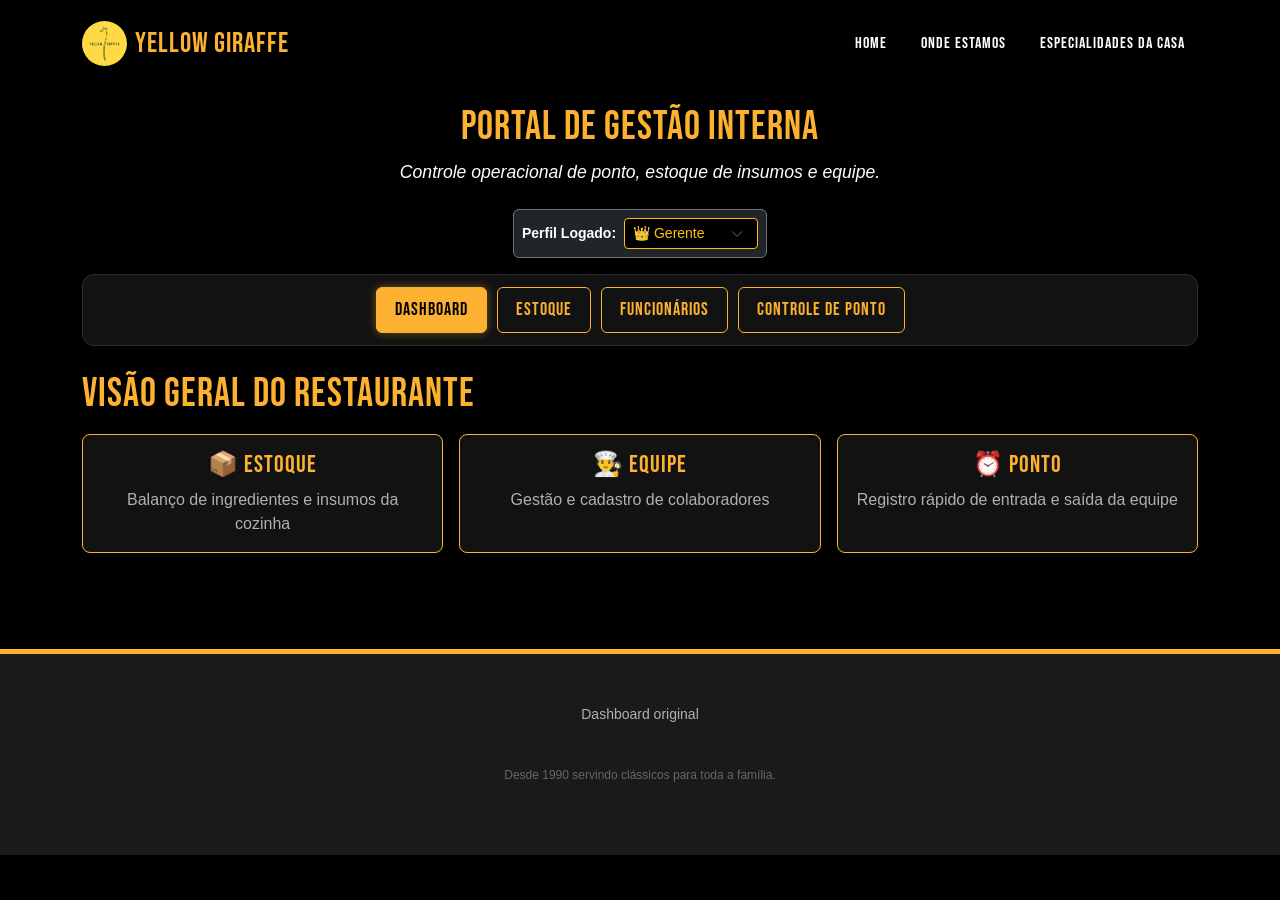
==== dashboard.html @ 7cdb4f44 "visualizacao por cargo" ====
<!doctype html>
<html lang="pt-br">
<head>
    <meta charset="utf-8">
    <meta name="viewport" content="width=device-width, initial-scale=1">
    <title>Yellow Giraffe - Área do Funcionário</title>

    <!-- BOOTSTRAP 5.2.3 -->
    <link href="https://cdn.jsdelivr.net/npm/bootstrap@5.2.3/dist/css/bootstrap.min.css" rel="stylesheet">

    <!-- FONTES E ESTILOS -->
    <link rel="preconnect" href="https://fonts.googleapis.com">
    <link rel="preconnect" href="https://fonts.gstatic.com" crossorigin>
    <link href="https://fonts.googleapis.com/css2?family=Bebas+Neue&display=swap" rel="stylesheet">
    <link rel="stylesheet" href="style.css">

    <link rel="icon" type="image/x-icon" href="yellowgiraffelogo.jpg">
</head>

<body>

    <!-- NAVBAR -->
    <nav class="navbar navbar-expand-lg bg-transparent navbar-dark pt-3 px-4"> 
        <div class="container">
            <a class="navbar-brand d-flex align-items-center gap-2" href="index.html">
                <img src="./imgs/yellowgiraffelogo.jpg" alt="Logo" width="45" height="45" class="rounded-circle">
                <span class="yellow-titulo fs-3">YELLOW GIRAFFE</span>
            </a>

            <button class="navbar-toggler" type="button" data-bs-toggle="collapse" data-bs-target="#navbarNav">
                <span class="navbar-toggler-icon"></span>
            </button>
            <div class="collapse navbar-collapse" id="navbarNav">
                <ul class="navbar-nav ms-auto align-items-center gap-2">
                    <li class="nav-item">
                        <a class="nav-link" href="index.html">HOME</a>
                    </li>
                    <li class="nav-item">
                        <a class="nav-link" href="ondeEstamos.html">ONDE ESTAMOS</a>
                    </li>
                    <li class="nav-item">
                        <a class="nav-link" href="principaisOp.html">ESPECIALIDADES DA CASA</a>
                    </li>
                </ul>
            </div>
        </div>
    </nav>

    <!-- HEADER DO PORTAL -->
    <div class="container text-center my-4">
        <h1 class="yellow-titulo display-4">PORTAL DE GESTÃO INTERNA</h1>
        <p class="yellow-text">Controle operacional de ponto, estoque de insumos e equipe.</p>
    </div>

    <!-- SELETOR DE SIMULAÇÃO DE CARGO -->
    <div class="container text-center mb-3">
        <div class="d-inline-flex align-items-center gap-2 bg-dark p-2 rounded border border-secondary">
            <label class="text-white small mb-0 fw-bold">Perfil Logado:</label>
            <select id="cargoAtivo" class="form-select form-select-sm w-auto bg-black text-warning border-warning" onchange="trocarCargo(this.value)">
                <option value="Gerente">👑 Gerente</option>
                <option value="Copeiro">🍽️ Copeiro</option>
                <option value="Cozinheiro">👨‍🍳 Cozinheiro</option>
            </select>
        </div>
    </div>

    <!-- ABAS DE NAVEGAÇÃO INTERNA -->
    <div class="container mb-4">
        <div class="portal-tabs">
            <button class="portal-tab-btn active" onclick="mostrarTela('dashboard', this)">DASHBOARD</button>
            <button class="portal-tab-btn" onclick="mostrarTela('estoque', this)">ESTOQUE</button>
            <button class="portal-tab-btn" onclick="mostrarTela('funcionarios', this)">FUNCIONÁRIOS</button>
            <button class="portal-tab-btn" onclick="mostrarTela('controle', this)">CONTROLE DE PONTO</button>
        </div>
    </div>

    <!-- CONTEÚDO DAS TELAS -->
    <div class="container mb-5 pb-5">

        <!-- TELA: DASHBOARD -->
        <div id="dashboard" class="portal-tela ativa">
            <h3 class="yellow-titulo mb-3">VISÃO GERAL DO RESTAURANTE</h3>
            <div class="row g-3">

                <div class="col-md-4 col-sm-6">
                    <div class="card card-dark-custom p-3 text-center h-100 cursor-pointer" onclick="selecionarAba('estoque')">
                        <h4 class="card-title">📦 ESTOQUE</h4>
                        <p class="card-text mb-0">Balanço de ingredientes e insumos da cozinha</p>
                    </div>
                </div>
                <div class="col-md-4 col-sm-6">
                    <div class="card card-dark-custom p-3 text-center h-100 cursor-pointer" onclick="selecionarAba('funcionarios')">
                        <h4 class="card-title">👨‍🍳 EQUIPE</h4>
                        <p class="card-text mb-0">Gestão e cadastro de colaboradores</p>
                    </div>
                </div>

                <div class="col-md-4 col-sm-6">
                    <div class="card card-dark-custom p-3 text-center h-100 cursor-pointer" onclick="selecionarAba('controle')">
                        <h4 class="card-title">⏰ PONTO</h4>
                        <p class="card-text mb-0">Registro rápido de entrada e saída da equipe</p>
                    </div>
                </div>

            </div>
        </div>

        <!-- TELA: ESTOQUE -->
        <div id="estoque" class="portal-tela">
            <h3 class="yellow-titulo mb-3">CONTROLE DE ESTOQUE</h3>

            <!-- Indicadores -->
            <div class="row g-3 mb-4">
                <div class="col-md-4">
                    <div class="card card-dark-custom p-3 text-center">
                        <span class="text-secondary small fw-bold">TOTAL DE PRODUTOS</span>
                        <h2 class="text-white mt-2 mb-0" id="totalProdutos">0</h2>
                    </div>
                </div>
                <div class="col-md-4">
                    <div class="card card-dark-custom p-3 text-center">
                        <span class="text-secondary small fw-bold">PRODUTOS EM BAIXA</span>
                        <h2 class="text-danger mt-2 mb-0" id="baixoEstoque">0</h2>
                    </div>
                </div>
                <div class="col-md-4">
                    <div class="card card-dark-custom p-3 text-center">
                        <span class="text-secondary small fw-bold">VALOR ESTIMADO</span>
                        <h2 class="text-warning mt-2 mb-0" id="valorTotal">R$ 0,00</h2>
                    </div>
                </div>
            </div>

            <!-- Formulário -->
            <div class="form-custom mb-4">
                <h5 class="yellow-titulo mb-3">ADICIONAR NOVO ITEM AO ESTOQUE</h5>
                <div class="row g-2">
                    <div class="col-md-4">
                        <input type="text" id="produto" class="form-control" placeholder="Nome do Produto (Ex: Pão Sírio)">
                    </div>
                    <div class="col-md-2">
                        <input type="number" id="quantidade" class="form-control" placeholder="Qtd">
                    </div>
                    <div class="col-md-3">
                        <input type="number" id="preco" class="form-control" step="0.01" placeholder="Preço Unit. (R$)">
                    </div>
                    <div class="col-md-3">
                        <select id="categoria" class="form-select">
                            <option value="">Categoria</option>
                            <option>Pães & Massas</option>
                            <option>Carnes & Queijos</option>
                            <option>Bebidas</option>
                            <option>Hortifruti</option>
                            <option>Embalagens</option>
                            <option>Outros</option>
                        </select>
                    </div>
                    <div class="col-12 mt-3">
                        <button class="btn btn-yellow w-100 py-2" onclick="adicionarProduto()">➕ CADASTRAR PRODUTO NO ESTOQUE</button>
                    </div>
                </div>
            </div>

            <!-- Tabela -->
            <div class="table-responsive">
                <table class="table table-dark-custom w-100">
                    <thead>
                        <tr>
                            <th>Produto</th>
                            <th>Categoria</th>
                            <th>Qtd</th>
                            <th>Preço Unit.</th>
                            <th>Subtotal</th>
                            <th>Status</th>
                            <th>Ações</th>
                        </tr>
                    </thead>
                    <tbody id="tabelaProdutos"></tbody>
                </table>
            </div>
        </div>

        <!-- TELA: CONTROLE DE PONTO -->
        <div id="controle" class="portal-tela">
            <div class="d-flex justify-content-between align-items-center flex-wrap gap-2 mb-3">
                <h3 class="yellow-titulo mb-0">CONTROLE DE PONTO ELETRÔNICO</h3>
                <div id="relogio" class="relogio-box"></div>
            </div>

            <div class="form-custom mb-4">
                <div class="row g-2">
                    <div class="col-md-6">
                        <input type="text" id="nomePonto" class="form-control" placeholder="Nome completo do funcionário">
                    </div>
                    <div class="col-md-6">
                        <input type="text" id="funcaoPonto" class="form-control" placeholder="Função / Cargo">
                    </div>
                    <div class="col-md-6 mt-3">
                        <button class="btn btn-success w-100 fw-bold py-2" onclick="registrar('entrada')">🟢 REGISTRAR ENTRADA</button>
                    </div>
                    <div class="col-md-6 mt-3">
                        <button class="btn btn-danger w-100 fw-bold py-2" onclick="registrar('saida')">🔴 REGISTRAR SAÍDA</button>
                    </div>
                </div>
            </div>

            <div class="table-responsive">
                <table class="table table-dark-custom w-100">
                    <thead>
                        <tr>
                            <th>Colaborador</th>
                            <th>Função</th>
                            <th>Data</th>
                            <th>Entrada</th>
                            <th>Saída</th>
                            <th>Horas</th>
                            <th>Ação</th>
                        </tr>
                    </thead>
                    <tbody id="tabelaPonto"></tbody>
                </table>
            </div>
        </div>

        <!-- TELA: FUNCIONÁRIOS -->
        <div id="funcionarios" class="portal-tela">
            <h3 class="yellow-titulo mb-3">EQUIPE & QUADRO DE COLABORADORES</h3>

            <div class="form-custom mb-4">
                <div class="row g-2">
                    <div class="col-md-4">
                        <input type="text" id="nomeFuncionario" class="form-control" placeholder="Nome">
                    </div>
                    <div class="col-md-3">
                        <input type="text" id="cargo" class="form-control" placeholder="Cargo">
                    </div>
                    <div class="col-md-3">
                        <input type="text" id="telefone" class="form-control" placeholder="Telefone">
                    </div>
                    <div class="col-md-2">
                        <input type="number" id="salario" class="form-control" placeholder="Salário (R$)">
                    </div>
                    <div class="col-md-4 mt-2">
                        <select id="status" class="form-select">
                            <option value="Ativo">🟢 Ativo</option>
                            <option value="Desativado">🔴 Desativado</option>
                        </select>
                    </div>
                    <div class="col-md-8 mt-2">
                        <button class="btn btn-yellow w-100 py-2" onclick="cadastrarFuncionario()">CADASTRAR FUNCIONÁRIO</button>
                    </div>
                </div>
            </div>

            <div class="table-responsive">
                <table class="table table-dark-custom w-100">
                    <thead>
                        <tr>
                            <th>Nome</th>
                            <th>Cargo</th>
                            <th>Telefone</th>
                            <th>Salário</th>
                            <th>Status</th>
                            <th>Ações</th>
                        </tr>
                    </thead>
                    <tbody id="tabelaFuncionarios"></tbody>
                </table>
            </div>
        </div>


    </div>

    <!-- RODAPÉ IDENTICO AO INDEX -->
    <footer>
        <div class="footer-links">
            <a href="dashOriginal.html">Dashboard original</a>
        </div>
        <div class="footer-bottom">
            <p class="copyright">Desde 1990 servindo clássicos para toda a família.</p>
        </div>
    </footer>

    <!-- BOOTSTRAP JS -->
    <script src="https://cdn.jsdelivr.net/npm/bootstrap@5.2.3/dist/js/bootstrap.bundle.min.js"></script>

    <!-- SCRIPTS DA APLICAÇÃO -->
    <script src="script.js"></script>
</body>
</html>
---- style.css ----
/* =====================================================
   FONTE OFICIAL GOOGLE FONTS
===================================================== */
@import url('https://fonts.googleapis.com/css2?family=Bebas+Neue&display=swap');

/* =====================================================
   ESTILOS GERAIS DO PROJETO (INDEX E PÁGINAS PRINCIPAIS)
===================================================== */
body {
    background-color: black;
    color: white;
    font-family: 'Arial', sans-serif; 
}

.navbar-nav .nav-link {
    font-family: 'Bebas Neue', sans-serif;
    font-size: 16px;
    letter-spacing: 1px;
    background-color: transparent;
    transition: background-color 0.3s ease;
    color: white;
    border-radius: 5px;
    padding: 5px 20px;
    margin: 0 5px;
}

.navbar-nav .nav-link:hover,
.navbar-nav .nav-link.active {
    background-color: #fdb131;
    color: #000 !important;
}

.yellow-titulo {
    color: #fdb131;
    font-family: 'Bebas Neue', sans-serif;
    font-size: 2.5rem;
    letter-spacing: 1px;
}

.yellow-text {
    color: #ffffff;
    font-size: 1.1rem;
    font-style: italic;
    font-weight: 300;
    line-height: 1.5;
}

/* BANNER DE MANCHAS - IMAGEM E FALLBACK GARANTIDO */
.banner-manchas {
    background-image: url('imgs/manchas.png'), url('./imgs/manchas.png');
    background-size: cover;
    background-position: center;
    background-repeat: no-repeat;
    padding: 60px 15px;
    min-height: 200px;
    width: 100%;
}

.caixa-info {
    max-width: 700px;
    box-shadow: 0px 4px 15px rgba(0, 0, 0, 0.5);
    border-radius: 30px;
}

.titulo-delivery {
    font-family: 'Bebas Neue', sans-serif;
    font-size: 2rem;
    letter-spacing: 1.5px;
}

.selo-itaimbibi {
    background-color: #fdb131;
    font-size: 1rem;
}

.texto-horario {
    font-size: 1.1rem;
}

.texto-endereco {
    font-style: italic;
    font-weight: 300;
}

.texto-telefone {
    font-size: 1.3rem;
}

.card-dark-custom {
    background-color: #121212;
    border: 1px solid #fdb131;
    border-radius: 8px;
    color: white;
    transition: transform 0.2s, box-shadow 0.2s;
}

.card-dark-custom:hover {
    transform: translateY(-4px);
    box-shadow: 0 4px 15px rgba(253, 177, 49, 0.3);
}

.card-dark-custom .card-title {
    color: #fdb131;
    font-family: 'Bebas Neue', sans-serif;
    letter-spacing: 1px;
}

.card-dark-custom .card-text {
    color: #b0b0b0;
}

footer {
    background-color: #1a1a1a; 
    border-top: 5px solid #fdb131; 
    color: #ffffff; 
    padding: 50px 0;
}

footer a {
    color: #ffcc00; 
    text-decoration: none;
}

.footer-links {
    display: flex;
    justify-content: center;
    flex-wrap: wrap;
    gap: 10px;
    margin-bottom: 20px;
}

.footer-links a {
    text-decoration: none;
    color: #b0b0b0;
    font-size: 14px;
    transition: color 0.2s ease;
}

.footer-links a:hover {
    text-decoration: underline;
    color: #fdb131;
}

.divider {
    color: #ccc;
    font-weight: lighter;
}

.footer-bottom {
    position: relative;
    display: flex;
    justify-content: center;
    align-items: center;
    min-height: 60px;
}

.copyright {
    color: #666;
    font-size: 12px;
    margin: 0;
    text-align: center;
}

.banner-manchas-deposito {
    background-image: url('imgs/manchas_deposito.png'), url('./imgs/manchas_deposito.png');
    background-size: cover;
    background-position: center;
    background-repeat: no-repeat;
    padding: 60px 15px;
}

/* =====================================================
   ESTILOS EXCLUSIVOS DO PORTAL DO FUNCIONÁRIO (VINI.HTML)
   (Prefixados para não interferir em nada do index.html)
===================================================== */
.portal-tabs {
    display: flex;
    flex-wrap: wrap;
    gap: 10px;
    justify-content: center;
    background: #121212;
    padding: 12px;
    border-radius: 12px;
    border: 1px solid #2d2d2d;
}

.portal-tab-btn {
    background: transparent;
    border: 1px solid #fdb131;
    color: #fdb131;
    font-family: 'Bebas Neue', sans-serif;
    font-size: 1.15rem;
    letter-spacing: 1px;
    padding: 8px 18px;
    border-radius: 6px;
    cursor: pointer;
    transition: all 0.25s ease;
}

.portal-tab-btn:hover,
.portal-tab-btn.active {
    background-color: #fdb131;
    color: #000;
    box-shadow: 0 0 10px rgba(253, 177, 49, 0.4);
}

.portal-tela {
    display: none;
    animation: fadeIn 0.25s ease-in-out;
}

.portal-tela.ativa {
    display: block;
}

@keyframes fadeIn {
    from { opacity: 0; transform: translateY(5px); }
    to { opacity: 1; transform: translateY(0); }
}

.form-custom {
    background-color: #121212;
    border: 1px solid #2d2d2d;
    border-radius: 10px;
    padding: 20px;
}

.form-custom .form-control,
.form-custom .form-select {
    background-color: #1a1a1a;
    border: 1px solid #444;
    color: #fff;
    padding: 10px 14px;
}

.form-custom .form-control:focus,
.form-custom .form-select:focus {
    background-color: #222;
    border-color: #fdb131;
    color: #fff;
    box-shadow: 0 0 8px rgba(253, 177, 49, 0.4);
}

.form-custom .form-control::placeholder {
    color: #777;
}

.btn-yellow {
    background-color: #fdb131;
    color: #000;
    font-family: 'Bebas Neue', sans-serif;
    letter-spacing: 1px;
    font-size: 1.1rem;
    border: none;
    transition: 0.2s;
}

.btn-yellow:hover {
    background-color: #e59d22;
    color: #000;
}

.table-dark-custom {
    background-color: #121212;
    color: #fff;
    border: 1px solid #333;
    border-radius: 8px;
    overflow: hidden;
    width: 100%;
}

.table-dark-custom thead th {
    background-color: #1f1f1f;
    color: #fdb131;
    font-family: 'Bebas Neue', sans-serif;
    font-size: 1.1rem;
    letter-spacing: 1px;
    border-bottom: 2px solid #fdb131;
    text-align: center;
    padding: 12px;
}

.table-dark-custom tbody td {
    vertical-align: middle;
    text-align: center;
    border-bottom: 1px solid #262626;
    padding: 10px;
}

.badge-baixo {
    background-color: #dc3545;
    color: white;
    padding: 4px 8px;
    border-radius: 4px;
    font-weight: bold;
    font-size: 0.85rem;
}

.badge-medio {
    background-color: #ffc107;
    color: #000;
    padding: 4px 8px;
    border-radius: 4px;
    font-weight: bold;
    font-size: 0.85rem;
}

.badge-alto {
    background-color: #198754;
    color: white;
    padding: 4px 8px;
    border-radius: 4px;
    font-weight: bold;
    font-size: 0.85rem;
}

.relogio-box {
    background-color: #121212;
    border-left: 4px solid #fdb131;
    padding: 10px 18px;
    border-radius: 6px;
    font-family: 'Bebas Neue', sans-serif;
    letter-spacing: 1.2px;
    font-size: 1.3rem;
    color: #fdb131;
    display: inline-block;
}

.cursor-pointer {
    cursor: pointer;
}
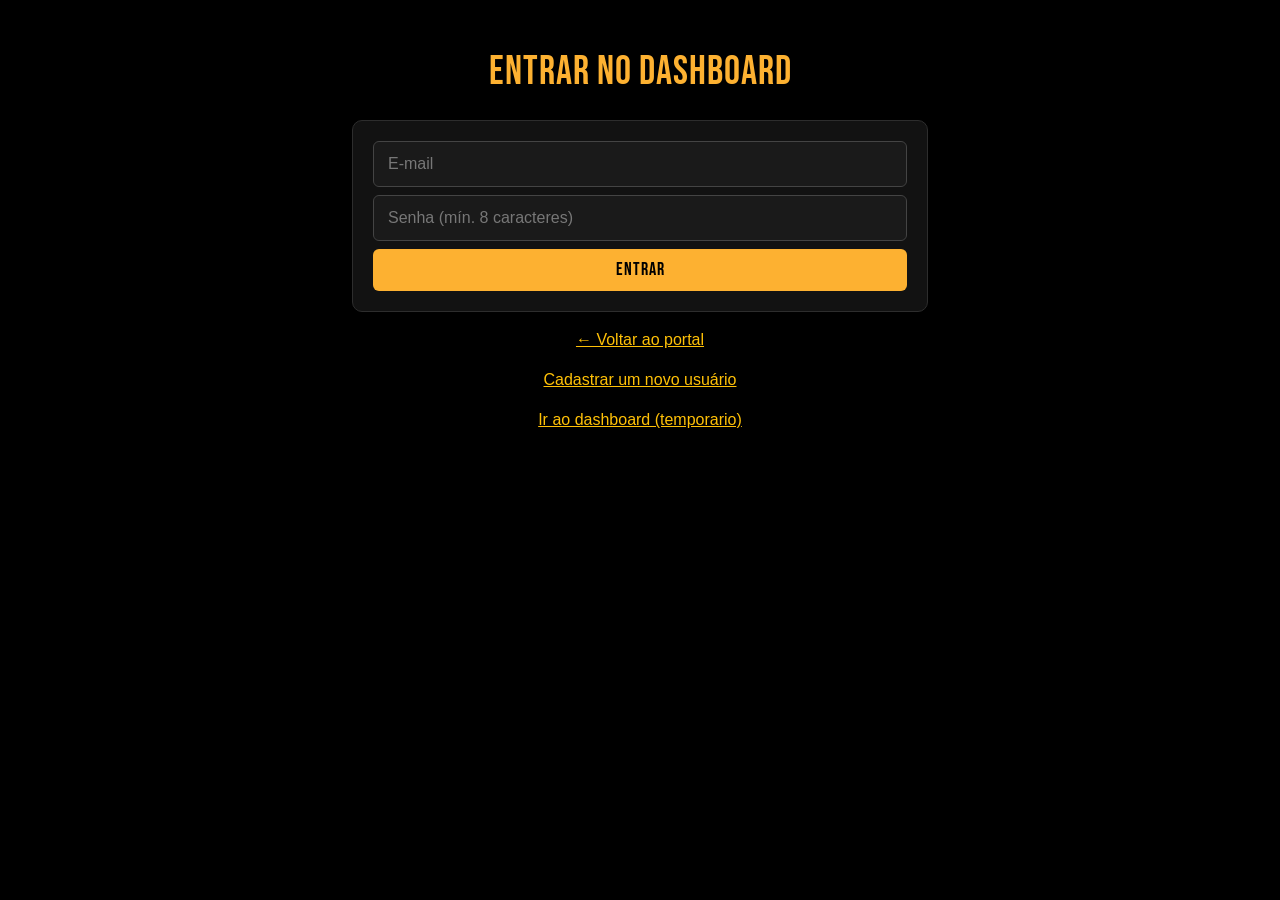
==== commit 76822c13: "tela de cadastro funcionando" ====
--- a/dashboard.html
+++ b/dashboard.html
@@ -16,6 +16,13 @@
 
     <link rel="icon" type="image/x-icon" href="yellowgiraffelogo.jpg">
 </head>
+
+<script>
+  const token = sessionStorage.getItem('token');
+  if (!token) {
+    window.location.replace('login.html');
+  }
+</script>
 
 <body>
 
@@ -30,6 +37,7 @@
             <button class="navbar-toggler" type="button" data-bs-toggle="collapse" data-bs-target="#navbarNav">
                 <span class="navbar-toggler-icon"></span>
             </button>
+
             <div class="collapse navbar-collapse" id="navbarNav">
                 <ul class="navbar-nav ms-auto align-items-center gap-2">
                     <li class="nav-item">
@@ -42,6 +50,8 @@
                         <a class="nav-link" href="principaisOp.html">ESPECIALIDADES DA CASA</a>
                     </li>
                 </ul>
+
+                <button id="btnSair" class="btn btn-outline-warning btn-sm ms-2">Sair</button>
             </div>
         </div>
     </nav>
